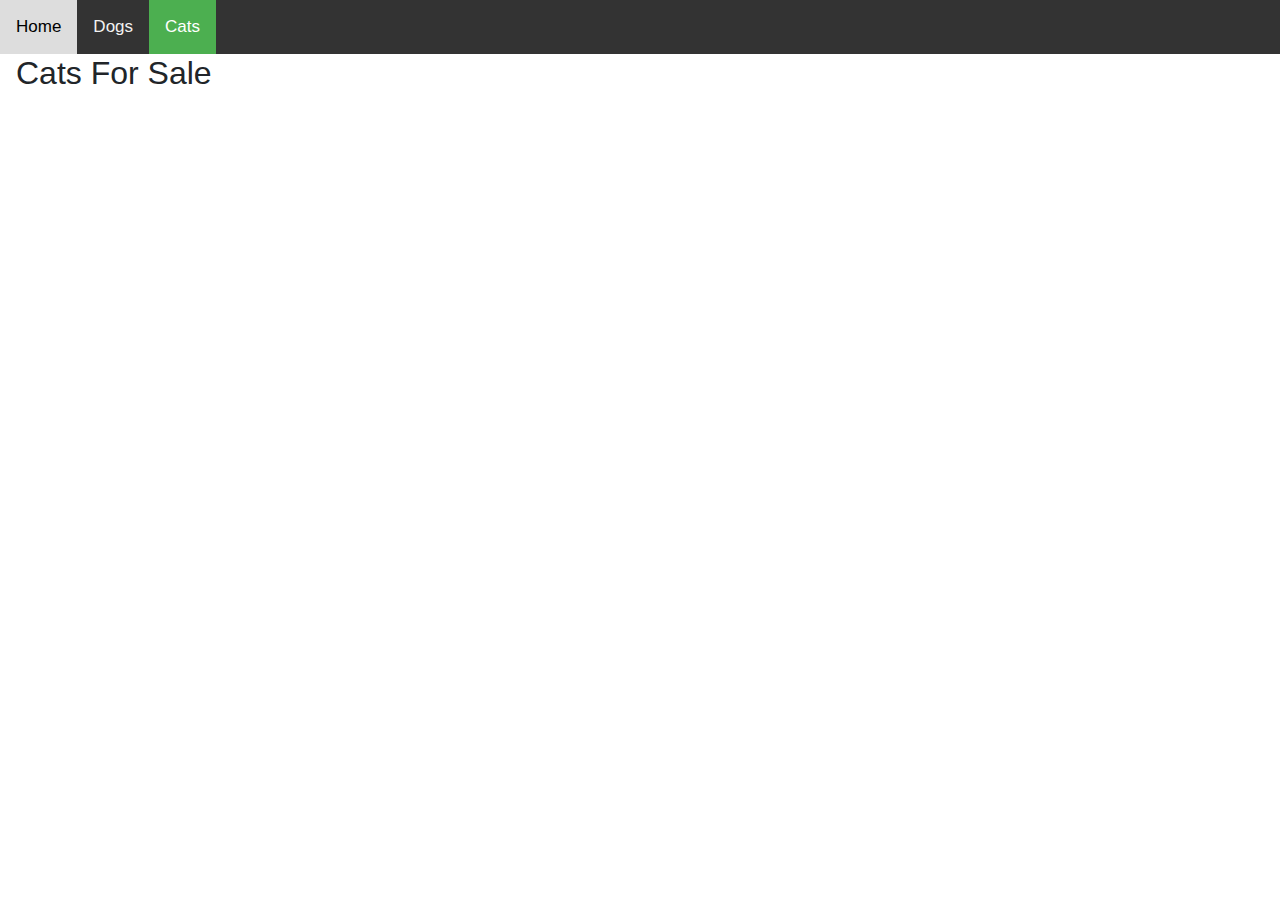
==== cats.html @ f022af4c "additionalpages" ====
<!Doctype html>
<html lang="en">
<head>
<title>Dogs and Cats</title>
        
<link rel="stylesheet" href="https://stackpath.bootstrapcdn.com/bootstrap/4.4.1/css/bootstrap.min.css" integrity="sha384-Vkoo8x4CGsO3+Hhxv8T/Q5PaXtkKtu6ug5TOeNV6gBiFeWPGFN9MuhOf23Q9Ifjh" crossorigin="anonymous">
        
<meta name="viewport" content="width=device-width, initial-scale=1">

<link rel="stylesheet" href="https://cdnjs.cloudflare.com/ajax/libs/font-awesome/4.7.0/css/font-awesome.min.css">
        
<link href="css/style.css" rel="stylesheet">   
</head>


<body>
<div class="topnav" id="myTopnav">
  <a href="index.html">Home</a>
  <a href="dogs.html">Dogs</a>
  <a href="cats.html" class="active">Cats</a>
  <a href="javascript:void(0);" class="icon" onclick="myFunction()">
    <i class="fa fa-bars"></i>
  </a>
</div>

<div style="padding-left:16px">
  <h2>Cats For Sale</h2>
  <p></p>
</div>

<script>
function myFunction() {
  var x = document.getElementById("myTopnav");
  if (x.className === "topnav") {
    x.className += " responsive";
  } else {
    x.className = "topnav";
  }
}
</script>
        
</body>      
</html>
---- css/style.css ----
body {
  margin: 0;
  font-family: Arial, Helvetica, sans-serif;
}

.topnav {
  overflow: hidden;
  background-color: #333;
}

.topnav a {
  float: left;
  display: block;
  color: #f2f2f2;
  text-align: center;
  padding: 14px 16px;
  text-decoration: none;
  font-size: 17px;
}

.topnav a:hover {
  background-color: #ddd;
  color: black;
}

.topnav a.active {
  background-color: #4CAF50;
  color: white;
}

.topnav .icon {
  display: none;
}

@media screen and (max-width: 600px) {
  .topnav a:not(:first-child) {display: none;}
  .topnav a.icon {
    float: right;
    display: block;
  }
}

@media screen and (max-width: 600px) {
  .topnav.responsive {position: relative;}
  .topnav.responsive .icon {
    position: absolute;
    right: 0;
    top: 0;
  }
  .topnav.responsive a {
    float: none;
    display: block;
    text-align: left;
  }
}
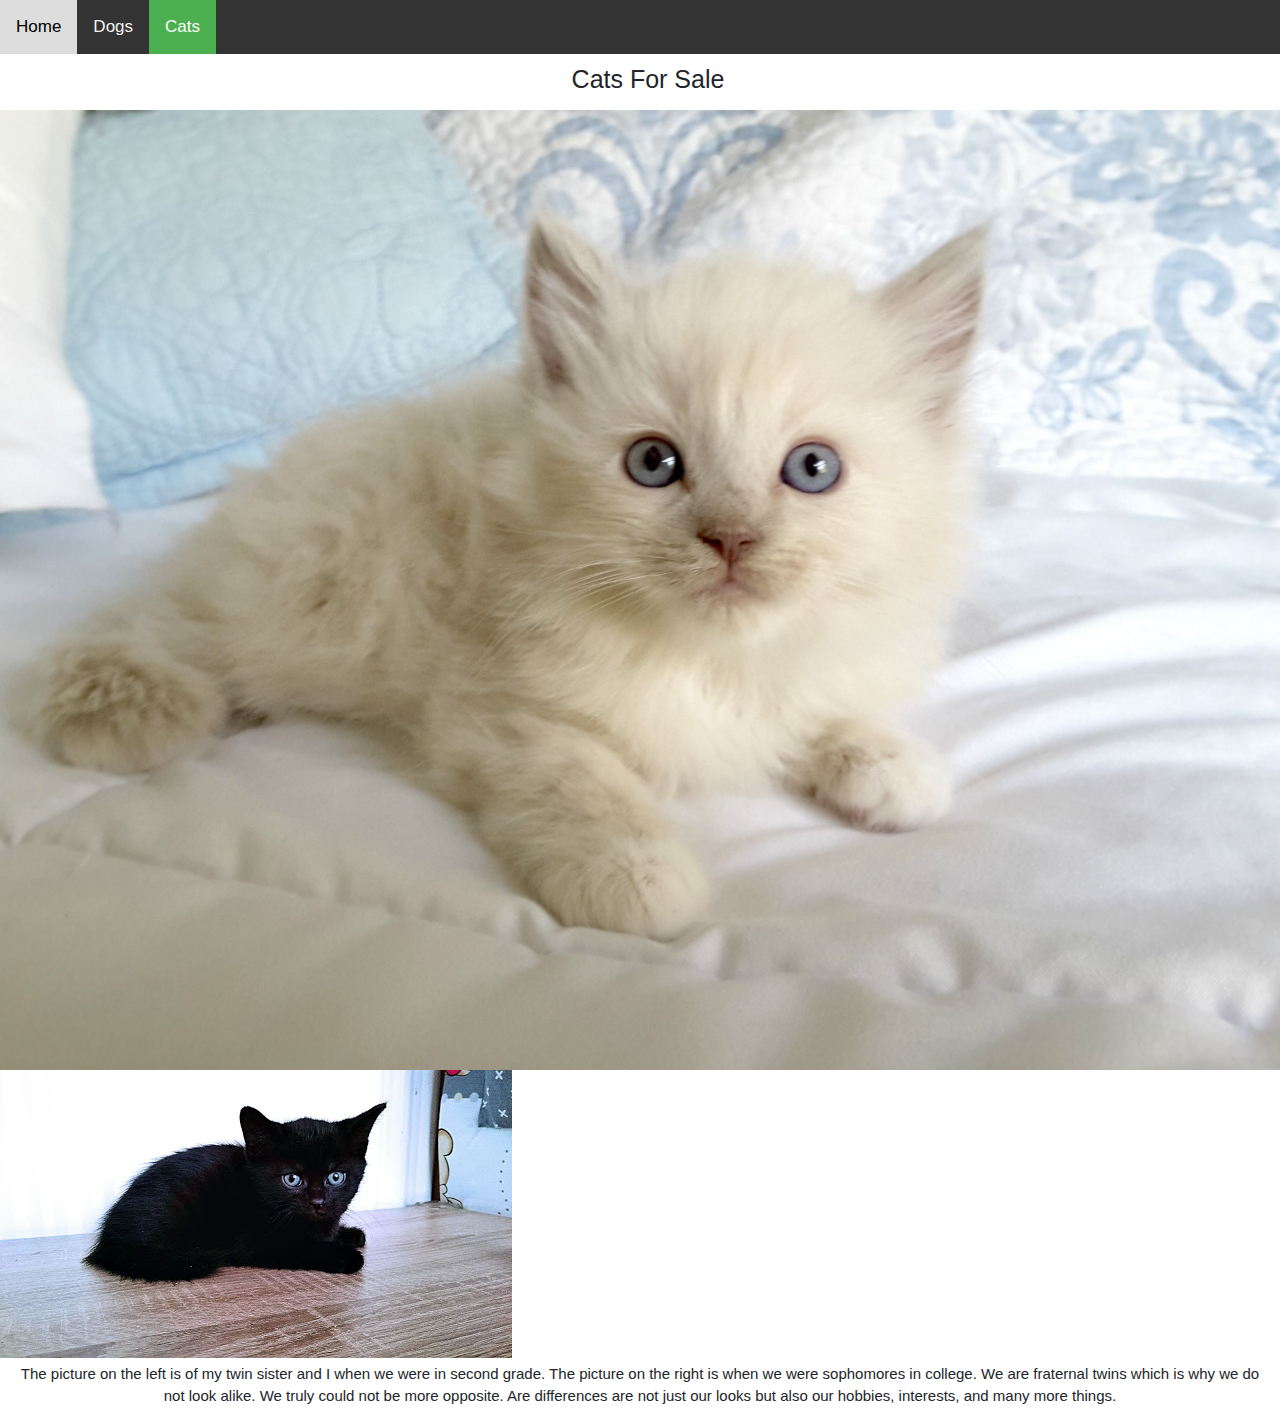
==== commit b0939d09: "images" ====
--- a/cats.html
+++ b/cats.html
@@ -27,6 +27,31 @@
   <h2>Cats For Sale</h2>
   <p></p>
 </div>
+    
+<div class="row">
+        
+        
+        <div class="col-lg-12">
+        <img src="img/cat01.jpg" alt="White Cat"
+        class="img-fluid"/>
+        </div> 
+            
+        <div class="col-lg-12">
+        <img src="img/cat02.jpg" alt="Black Cat"
+        class="img-fluid"/>
+        </div>
+            
+       </div> <!--end row-->
+        
+    <p class="col-lg-12">
+The picture on the left is of my twin sister and I when we were in second grade. The picture on the right is when we were sophomores in college. We are fraternal twins which is why we do not look alike. We truly could not be more opposite. Are differences are not just our looks but also our hobbies, interests, and many more things.
+    </p>
+
+         
+        
+<script src="https://code.jquery.com/jquery-3.4.1.slim.min.js" integrity="sha384-J6qa4849blE2+poT4WnyKhv5vZF5SrPo0iEjwBvKU7imGFAV0wwj1yYfoRSJoZ+n" crossorigin="anonymous"></script>
+<script src="https://cdn.jsdelivr.net/npm/popper.js@1.16.0/dist/umd/popper.min.js" integrity="sha384-Q6E9RHvbIyZFJoft+2mJbHaEWldlvI9IOYy5n3zV9zzTtmI3UksdQRVvoxMfooAo" crossorigin="anonymous"></script>
+<script src="https://stackpath.bootstrapcdn.com/bootstrap/4.4.1/js/bootstrap.min.js" integrity="sha384-wfSDF2E50Y2D1uUdj0O3uMBJnjuUD4Ih7YwaYd1iqfktj0Uod8GCExl3Og8ifwB6" crossorigin="anonymous"></script>
 
 <script>
 function myFunction() {
--- a/css/style.css
+++ b/css/style.css
@@ -1,6 +1,18 @@
 body {
   margin: 0;
   font-family: Arial, Helvetica, sans-serif;
+}
+
+h2 {
+    text-align: center;
+    font-size: 25px;
+    margin-top: 10px;
+}
+
+p {
+    text-align: center;
+    font-size: 15px;
+    margin-top: 5px;
 }
 
 .topnav {
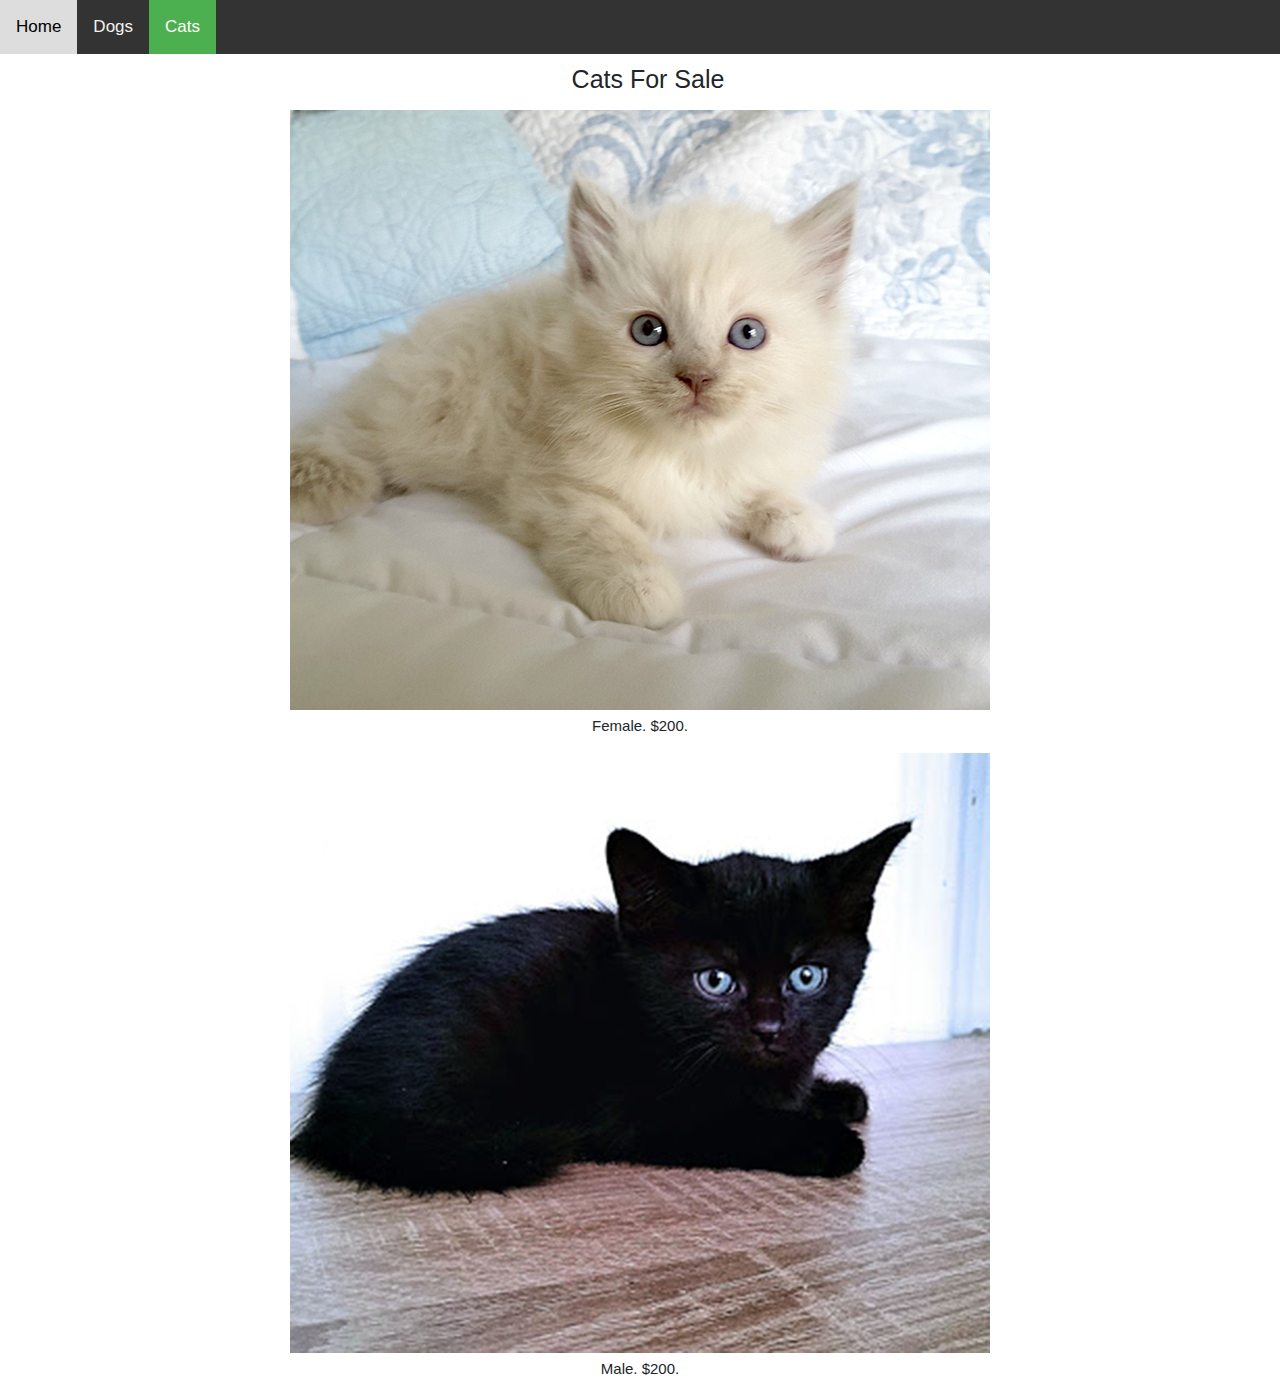
==== commit 7f84a7af: "images" ====
--- a/cats.html
+++ b/cats.html
@@ -32,20 +32,22 @@
         
         
         <div class="col-lg-12">
-        <img src="img/cat01.jpg" alt="White Cat"
+        <img src="img/cat_01.jpg" alt="White Cat"
         class="img-fluid"/>
-        </div> 
+        </div>
+    <p class="col-lg-12">
+Female. $200.
+    </p>
             
         <div class="col-lg-12">
-        <img src="img/cat02.jpg" alt="Black Cat"
+        <img src="img/cat_02.jpg" alt="Black Cat"
         class="img-fluid"/>
         </div>
+    <p class="col-lg-12">
+Male. $200.
+    </p>
             
        </div> <!--end row-->
-        
-    <p class="col-lg-12">
-The picture on the left is of my twin sister and I when we were in second grade. The picture on the right is when we were sophomores in college. We are fraternal twins which is why we do not look alike. We truly could not be more opposite. Are differences are not just our looks but also our hobbies, interests, and many more things.
-    </p>
 
          
         
--- a/css/style.css
+++ b/css/style.css
@@ -13,6 +13,10 @@
     text-align: center;
     font-size: 15px;
     margin-top: 5px;
+}
+
+.row {
+    text-align: center;
 }
 
 .topnav {
